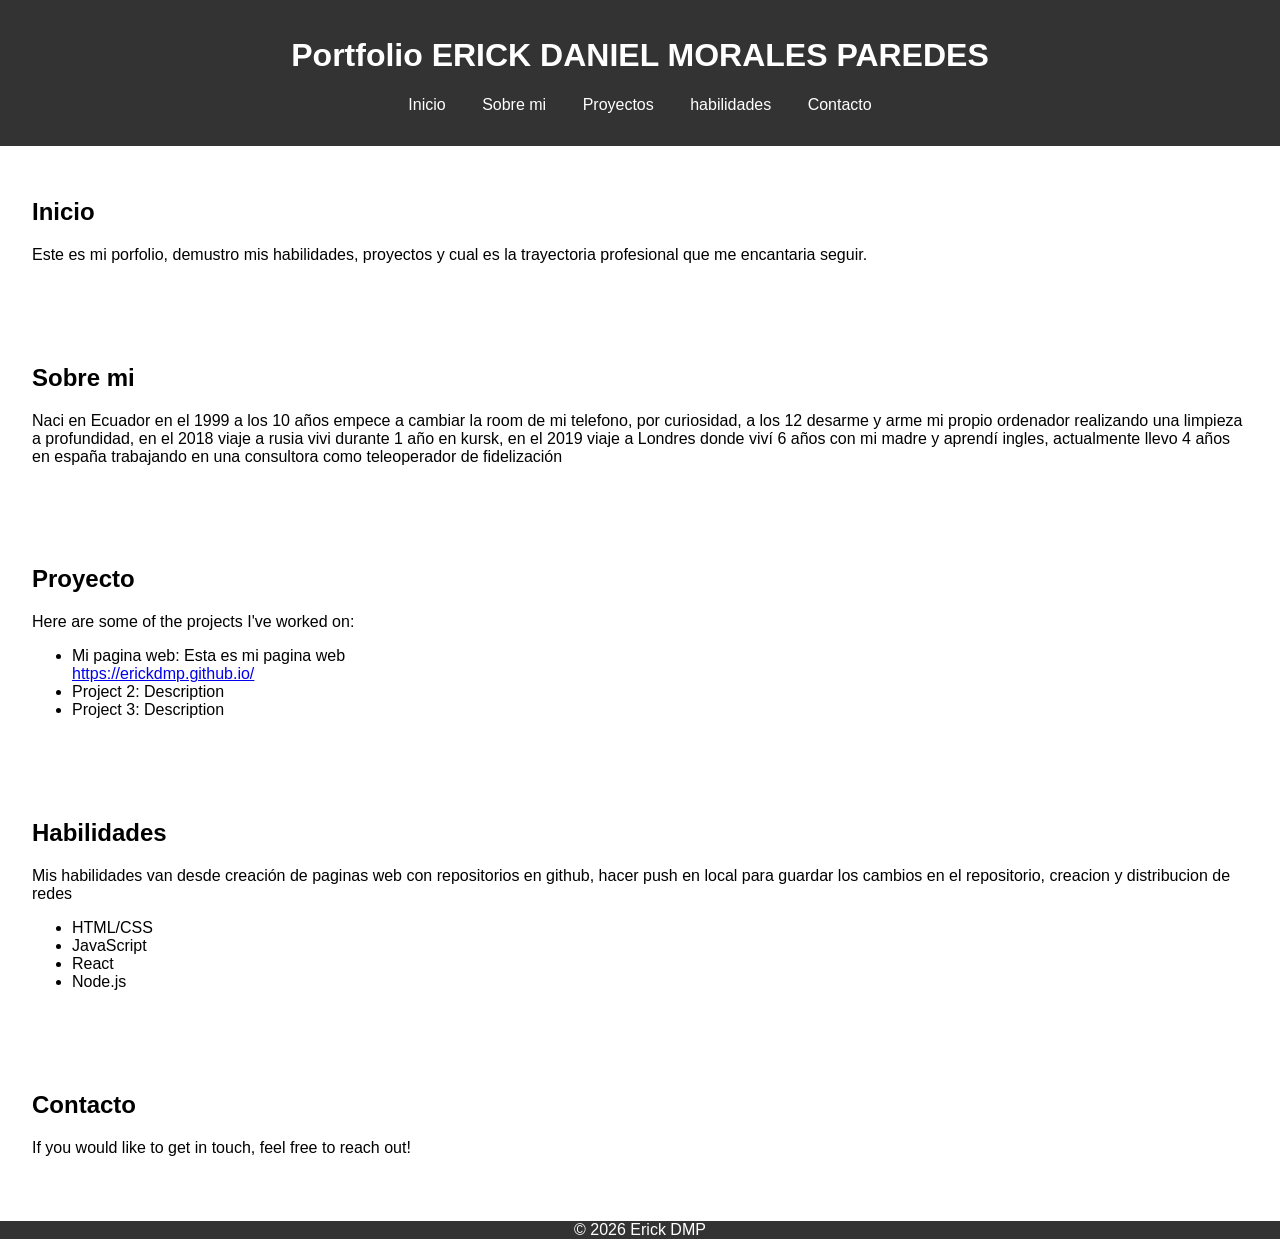
==== index.html @ 8579cd94 "Update index.html" ====
<!DOCTYPE html>
<html lang="es">
<head>
    <meta charset="UTF-8">
    <meta name="viewport" content="width=device-width, initial-scale=1.0">
    <title>Portfolio</title>
    <style>
        body { font-family: Arial, sans-serif; margin: 0; padding: 0; }
        header { background: #333; color: #fff; padding: 1rem; text-align: center; }
        nav { margin: 1rem 0; }
        nav a { margin: 0 1rem; color: #fff; text-decoration: none; }
        section { padding: 2rem; }
        footer { background: #333; color: #fff; text-align: center; position: relative; width: 100%; bottom: 0; }
    </style>
</head>
<body>
    <header>
        <h1>Portfolio ERICK DANIEL MORALES PAREDES</h1>
        <nav>
            <a href="#inicio">Inicio</a>
            <a href="#sobre_mi">Sobre mi</a>
            <a href="#proyecto">Proyectos</a>
            <a href="#habilidades">habilidades</a>
            <a href="#contacto">Contacto</a>
        </nav>
    </header>
    <section id="inicio">
        <h2>Inicio</h2>
        <p>Este es mi porfolio, demustro mis habilidades, proyectos y cual es la trayectoria profesional que me encantaria seguir.</p>
    </section>
    <section id="sobre_mi">
        <h2>Sobre mi</h2>
        <p>Naci en Ecuador en el 1999 a los 10 años empece a cambiar la room de mi telefono, por curiosidad, a los 12 desarme y arme mi propio ordenador realizando una limpieza a profundidad, en el 2018 viaje a rusia vivi durante 1 año en kursk, en el 2019 viaje a Londres donde viví 6 años con mi madre y aprendí ingles, actualmente llevo 4 años en españa trabajando en una consultora como teleoperador de fidelización</p>
    </section>
    <section id="proyecto">
        <h2>Proyecto</h2>
        <p>Here are some of the projects I've worked on:</p>
        <ul>
            <li>Mi pagina web: Esta es mi pagina web </li> <a href="https://erickdmp.github.io/">https://erickdmp.github.io/</a>
            <li>Project 2: Description</li>
            <li>Project 3: Description</li>
        </ul>
    </section>
    <section id="habilidades">
        <h2>Habilidades</h2>
        <p>Mis habilidades van desde creación de paginas web con repositorios en github, hacer push en local para guardar los cambios en el repositorio, creacion y distribucion de redes</p>
        <ul>
            <li>HTML/CSS</li>
            <li>JavaScript</li>
            <li>React</li>
            <li>Node.js</li>
        </ul>
    </section>
    <section id="contacto">
        <h2>Contacto</h2>
        <p>If you would like to get in touch, feel free to reach out!</p>
    </section>
    <footer>
        <p>&copy; 2026 Erick DMP</p>
    </footer>
</body>
</html>
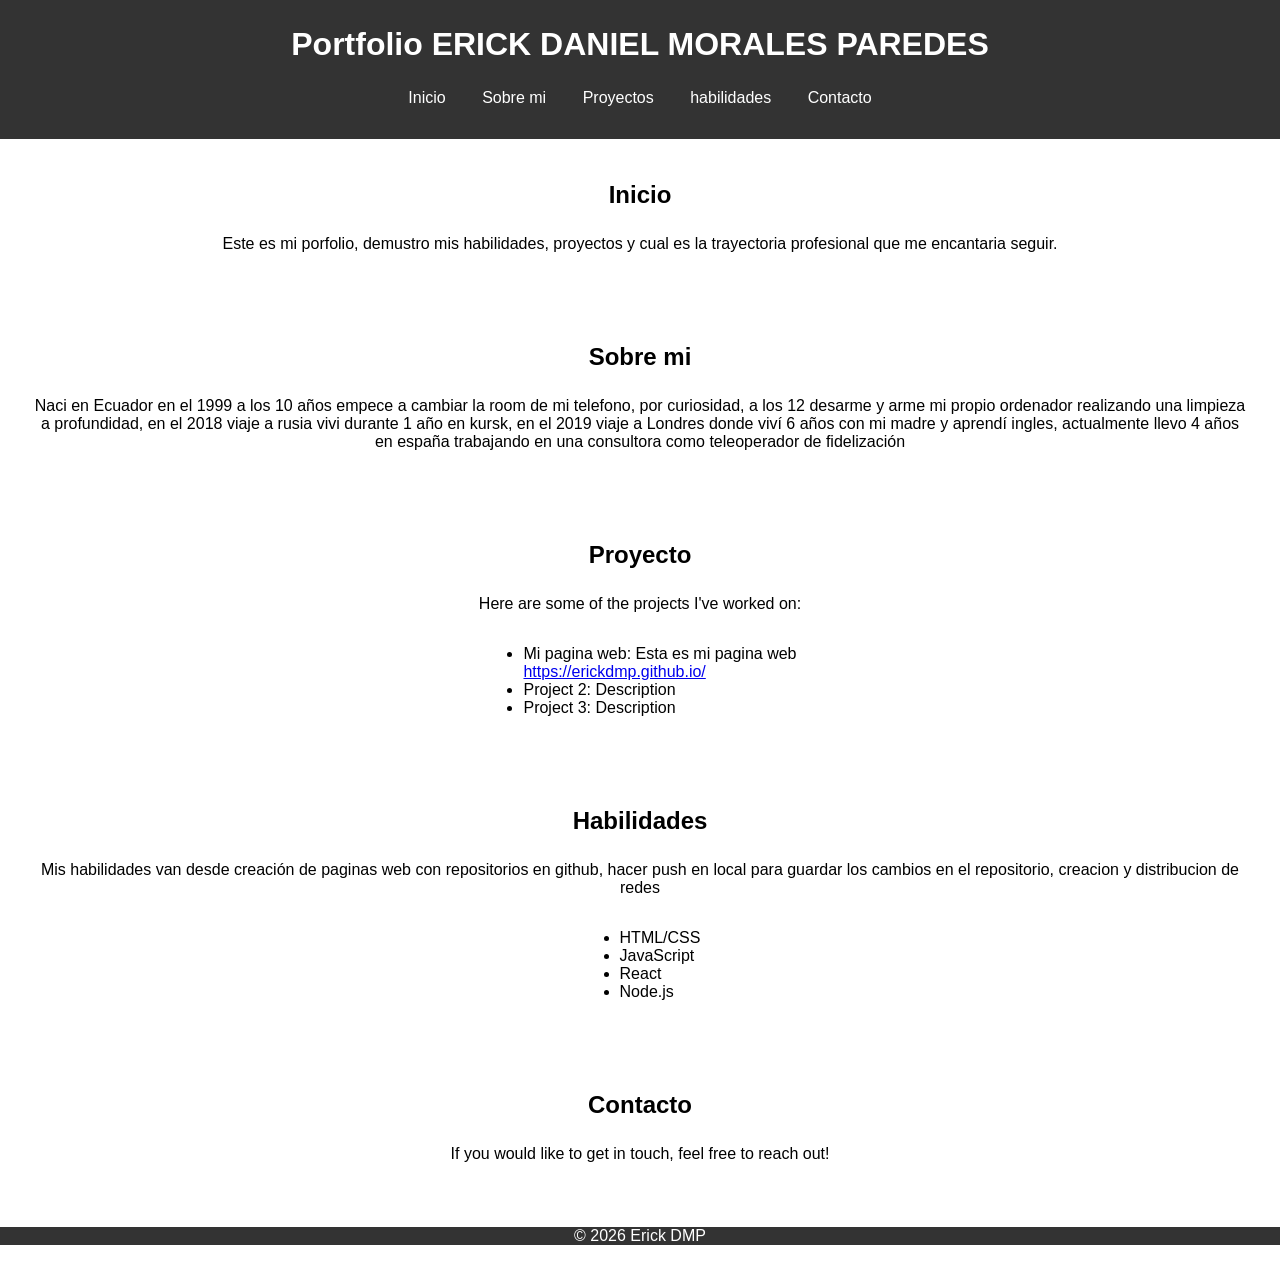
==== commit efa502eb: "Add stylesheet link to index.html" ====
--- a/index.html
+++ b/index.html
@@ -4,6 +4,7 @@
     <meta charset="UTF-8">
     <meta name="viewport" content="width=device-width, initial-scale=1.0">
     <title>Portfolio</title>
+    <link rel="stylesheet" href="index.css">
     <style>
         body { font-family: Arial, sans-serif; margin: 0; padding: 0; }
         header { background: #333; color: #fff; padding: 1rem; text-align: center; }
--- a/index.css
+++ b/index.css
@@ -0,0 +1,40 @@
+/* Centering all text and organizing styles */
+body {
+    text-align: center;
+    margin: 0;
+    padding: 0;
+    font-family: Arial, sans-serif;
+}
+
+h1, h2, h3, h4, h5, h6 {
+    margin: 0;
+    padding: 10px 0;
+}
+
+nav {
+    margin: 1rem 0;
+}
+
+nav a {
+    margin: 0 1rem;
+    color: #fff;
+    text-decoration: none;
+}
+
+section {
+    padding: 2rem;
+}
+
+section ul {
+    display: inline-block;
+    text-align: left;
+}
+
+footer {
+    background: #333;
+    color: #fff;
+    text-align: center;
+    position: relative;
+    width: 100%;
+    bottom: 0;
+}
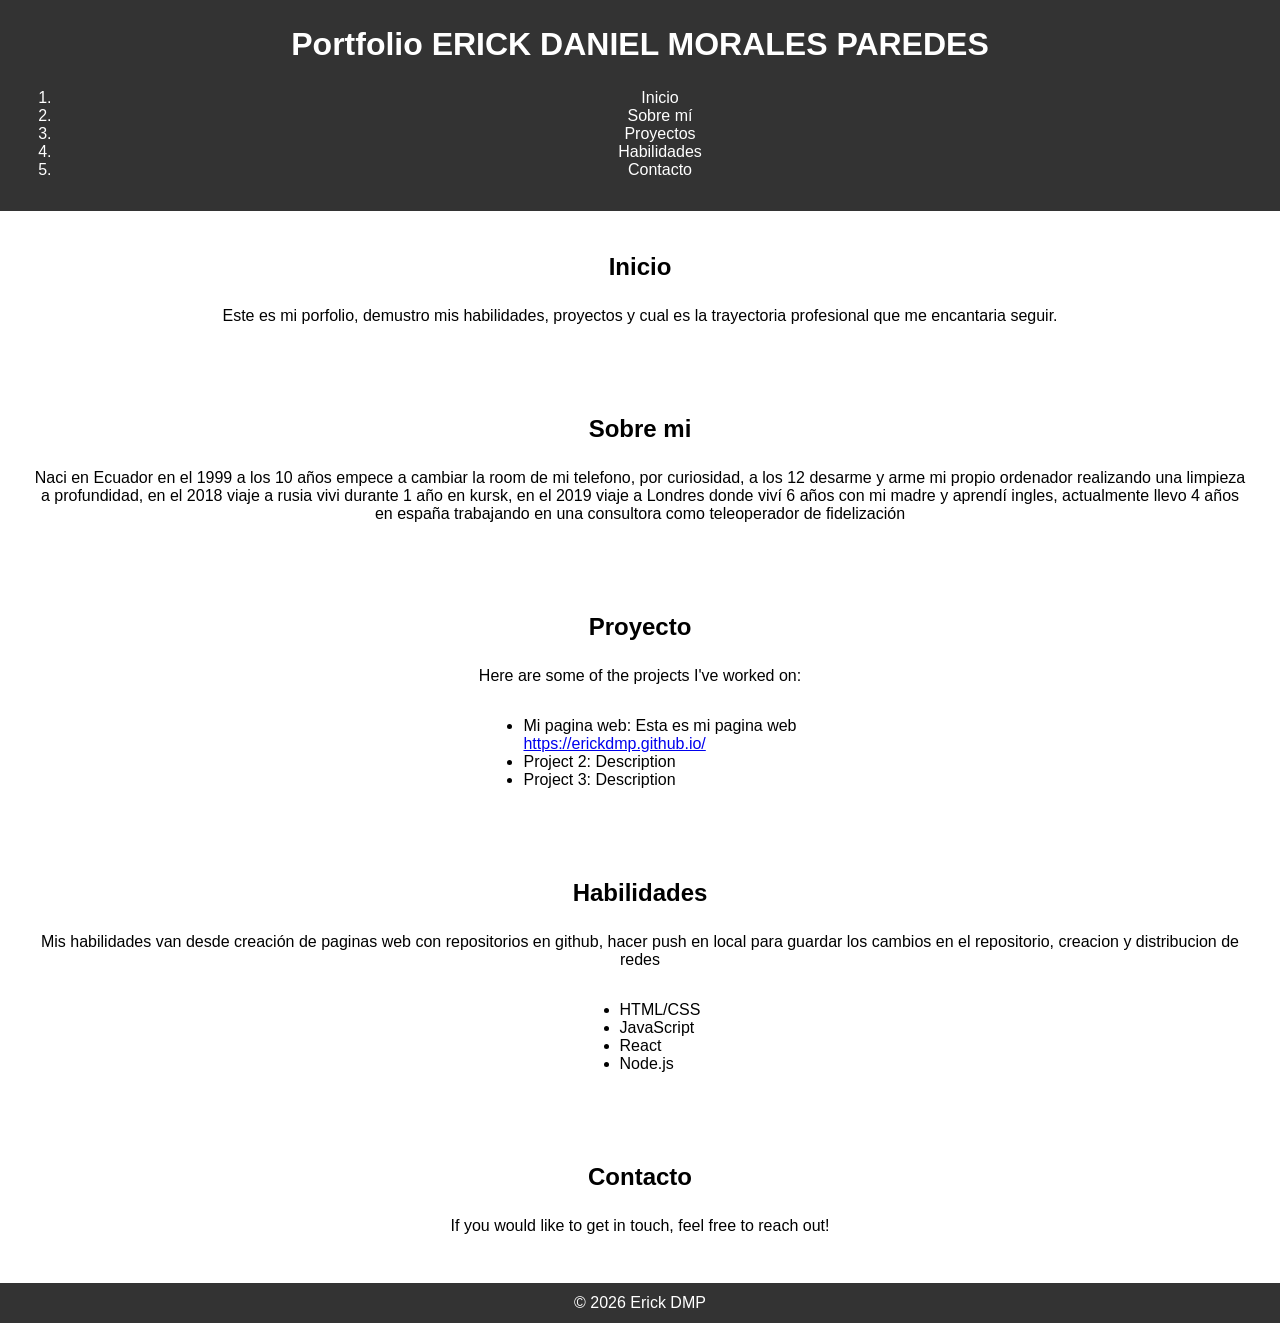
==== commit 1c5ccbc5: "Update index.html" ====
--- a/index.html
+++ b/index.html
@@ -17,13 +17,15 @@
 <body>
     <header>
         <h1>Portfolio ERICK DANIEL MORALES PAREDES</h1>
-        <nav>
-            <a href="#inicio">Inicio</a>
-            <a href="#sobre_mi">Sobre mi</a>
-            <a href="#proyecto">Proyectos</a>
-            <a href="#habilidades">habilidades</a>
-            <a href="#contacto">Contacto</a>
-        </nav>
+       <nav>
+  <ol class="menu">
+    <li><a href="index.html">Inicio</a></li>
+    <li><a href="sobre-mi.html">Sobre mí</a></li>
+    <li><a href="proyectos.html">Proyectos</a></li>
+    <li><a href="habilidades.html">Habilidades</a></li>
+    <li><a href="contacto.html">Contacto</a></li>
+  </ol>
+</nav>
     </header>
     <section id="inicio">
         <h2>Inicio</h2>
--- a/index.css
+++ b/index.css
@@ -19,6 +19,11 @@
     margin: 0 1rem;
     color: #fff;
     text-decoration: none;
+    transition: transform 0.3s ease;
+}
+
+nav a:hover {
+    transform: scale(1.3);
 }
 
 section {
@@ -37,4 +42,8 @@
     position: relative;
     width: 100%;
     bottom: 0;
+    height: 40px;
+    display: flex;
+    align-items: center;
+    justify-content: center;
 }
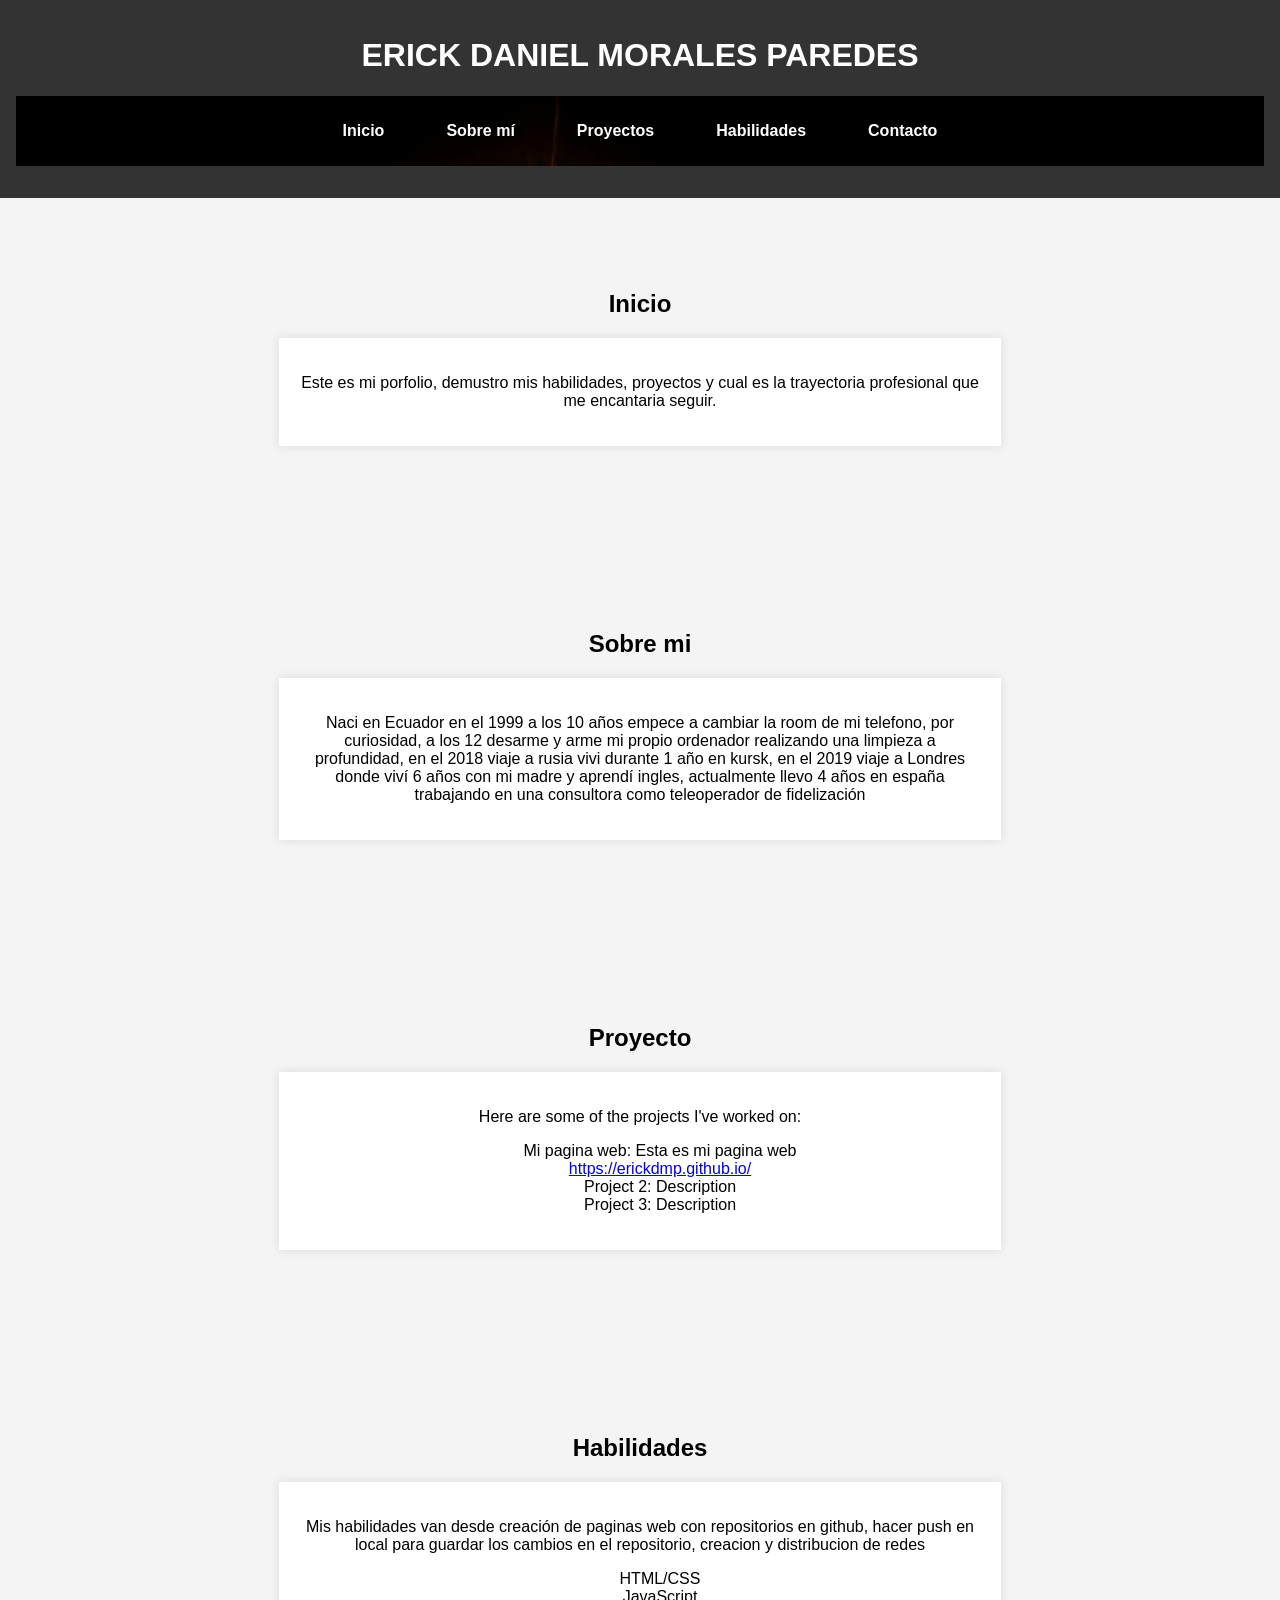
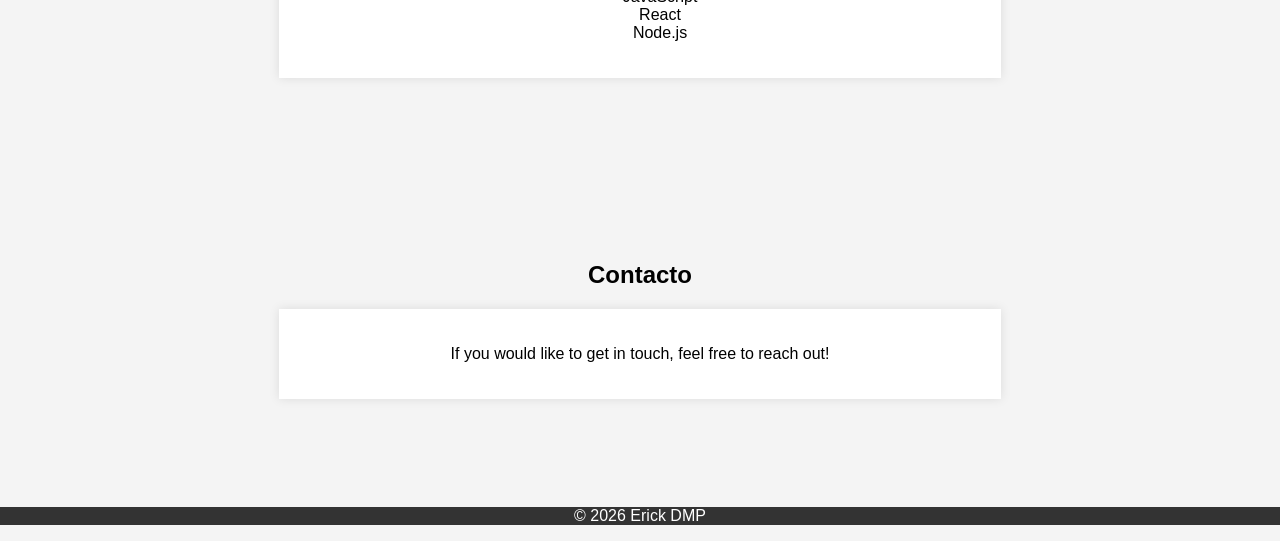
==== commit fa1bb490: "actualizo mi portfolio 2" ====
--- a/index.html
+++ b/index.html
@@ -5,18 +5,11 @@
     <meta name="viewport" content="width=device-width, initial-scale=1.0">
     <title>Portfolio</title>
     <link rel="stylesheet" href="index.css">
-    <style>
-        body { font-family: Arial, sans-serif; margin: 0; padding: 0; }
-        header { background: #333; color: #fff; padding: 1rem; text-align: center; }
-        nav { margin: 1rem 0; }
-        nav a { margin: 0 1rem; color: #fff; text-decoration: none; }
-        section { padding: 2rem; }
-        footer { background: #333; color: #fff; text-align: center; position: relative; width: 100%; bottom: 0; }
-    </style>
+    
 </head>
 <body>
     <header>
-        <h1>Portfolio ERICK DANIEL MORALES PAREDES</h1>
+        <h1>ERICK DANIEL MORALES PAREDES</h1>
        <nav>
   <ol class="menu">
     <li><a href="index.html">Inicio</a></li>
@@ -27,37 +20,47 @@
   </ol>
 </nav>
     </header>
+    <div class="container">
     <section id="inicio">
         <h2>Inicio</h2>
-        <p>Este es mi porfolio, demustro mis habilidades, proyectos y cual es la trayectoria profesional que me encantaria seguir.</p>
-    </section>
+        <div class="card">
+        <p>Este es mi porfolio, demustro mis habilidades, proyectos y cual es la trayectoria profesional que me encantaria seguir.</p></div>
+    </section></div>
     <section id="sobre_mi">
+        <div class="container">
         <h2>Sobre mi</h2>
-        <p>Naci en Ecuador en el 1999 a los 10 años empece a cambiar la room de mi telefono, por curiosidad, a los 12 desarme y arme mi propio ordenador realizando una limpieza a profundidad, en el 2018 viaje a rusia vivi durante 1 año en kursk, en el 2019 viaje a Londres donde viví 6 años con mi madre y aprendí ingles, actualmente llevo 4 años en españa trabajando en una consultora como teleoperador de fidelización</p>
-    </section>
+        <div class="card">
+        <p>Naci en Ecuador en el 1999 a los 10 años empece a cambiar la room de mi telefono, por curiosidad, a los 12 desarme y arme mi propio ordenador realizando una limpieza a profundidad, en el 2018 viaje a rusia vivi durante 1 año en kursk, en el 2019 viaje a Londres donde viví 6 años con mi madre y aprendí ingles, actualmente llevo 4 años en españa trabajando en una consultora como teleoperador de fidelización</p></div>
+    </section></div>
     <section id="proyecto">
+         <div class="container">
         <h2>Proyecto</h2>
+        <div class="card">
         <p>Here are some of the projects I've worked on:</p>
         <ul>
             <li>Mi pagina web: Esta es mi pagina web </li> <a href="https://erickdmp.github.io/">https://erickdmp.github.io/</a>
             <li>Project 2: Description</li>
             <li>Project 3: Description</li>
-        </ul>
-    </section>
+        </ul></div>
+    </div></section>
+    <div class="container">
     <section id="habilidades">
         <h2>Habilidades</h2>
+        <div class="card">
         <p>Mis habilidades van desde creación de paginas web con repositorios en github, hacer push en local para guardar los cambios en el repositorio, creacion y distribucion de redes</p>
         <ul>
             <li>HTML/CSS</li>
             <li>JavaScript</li>
             <li>React</li>
             <li>Node.js</li>
-        </ul>
-    </section>
+        </ul></div>
+    </section></div>
+    <div class="container">
     <section id="contacto">
         <h2>Contacto</h2>
-        <p>If you would like to get in touch, feel free to reach out!</p>
-    </section>
+        <div class="card">
+        <p>If you would like to get in touch, feel free to reach out!</p></div>
+    </section></div>
     <footer>
         <p>&copy; 2026 Erick DMP</p>
     </footer>
--- a/index.css
+++ b/index.css
@@ -1,49 +1,76 @@
-/* Centering all text and organizing styles */
 body {
-    text-align: center;
-    margin: 0;
-    padding: 0;
-    font-family: Arial, sans-serif;
-}
-
-h1, h2, h3, h4, h5, h6 {
-    margin: 0;
-    padding: 10px 0;
+  font-family: Arial, sans-serif;
+  margin: 0;
+  background-color: #f4f4f4;
 }
 
 nav {
-    margin: 1rem 0;
+  background-image: url(Paisaje.jpeg);
+  background-size: cover;
+  padding: 10px;
 }
 
-nav a {
-    margin: 0 1rem;
-    color: #fff;
-    text-decoration: none;
-    transition: transform 0.3s ease;
+.menu {
+  display: flex;
+  justify-content: center;
+  list-style: none;
+  padding: 0;
 }
 
-nav a:hover {
-    transform: scale(1.3);
+.menu li {
+  margin: 0 15px;
 }
 
-section {
-    padding: 2rem;
+.menu a {
+  color: white;
+  text-decoration: none;
+  font-weight: bold;
 }
 
-section ul {
-    display: inline-block;
-    text-align: left;
+.menu a:hover {
+  color: #00bcd4;
 }
 
-footer {
-    background: #333;
-    color: #fff;
-    text-align: center;
-    position: relative;
-    width: 100%;
-    bottom: 0;
-    height: 40px;
-    display: flex;
-    align-items: center;
-    justify-content: center;
-}+.container {
+  padding: 40px;
+  text-align: center;
+}
+
+.card {
+  background: white;
+  padding: 20px;
+  margin: 20px auto;
+  width: 60%;
+  box-shadow: 0 0 10px rgba(0,0,0,0.1);
+  text-align: center;
+}
+img{
+  width: 250px;
+}
+#paisaje{
+  width: 100%;
+}
+#inicio{
+text-align: center;
+}
+#sobre_mi{
+text-align: center;
+}
+#proyecto{
+text-align: center;
+}
+#habilidades{
+text-align: center;
+}
+#contacto{
+text-align: center;
+}
+ul{
+  list-style: none;
+}
+        body { font-family: Arial, sans-serif; margin: 0; padding: 0; }
+        header { background: #333; color: #fff; padding: 1rem; text-align: center; }
+        nav { margin: 1rem 0; }
+        nav a { margin: 0 1rem; color: #fff; text-decoration: none; }
+        section { padding: 2rem; }
+        footer { background: #333; color: #fff; text-align: center; position: relative; width: 100%; bottom: 0; }
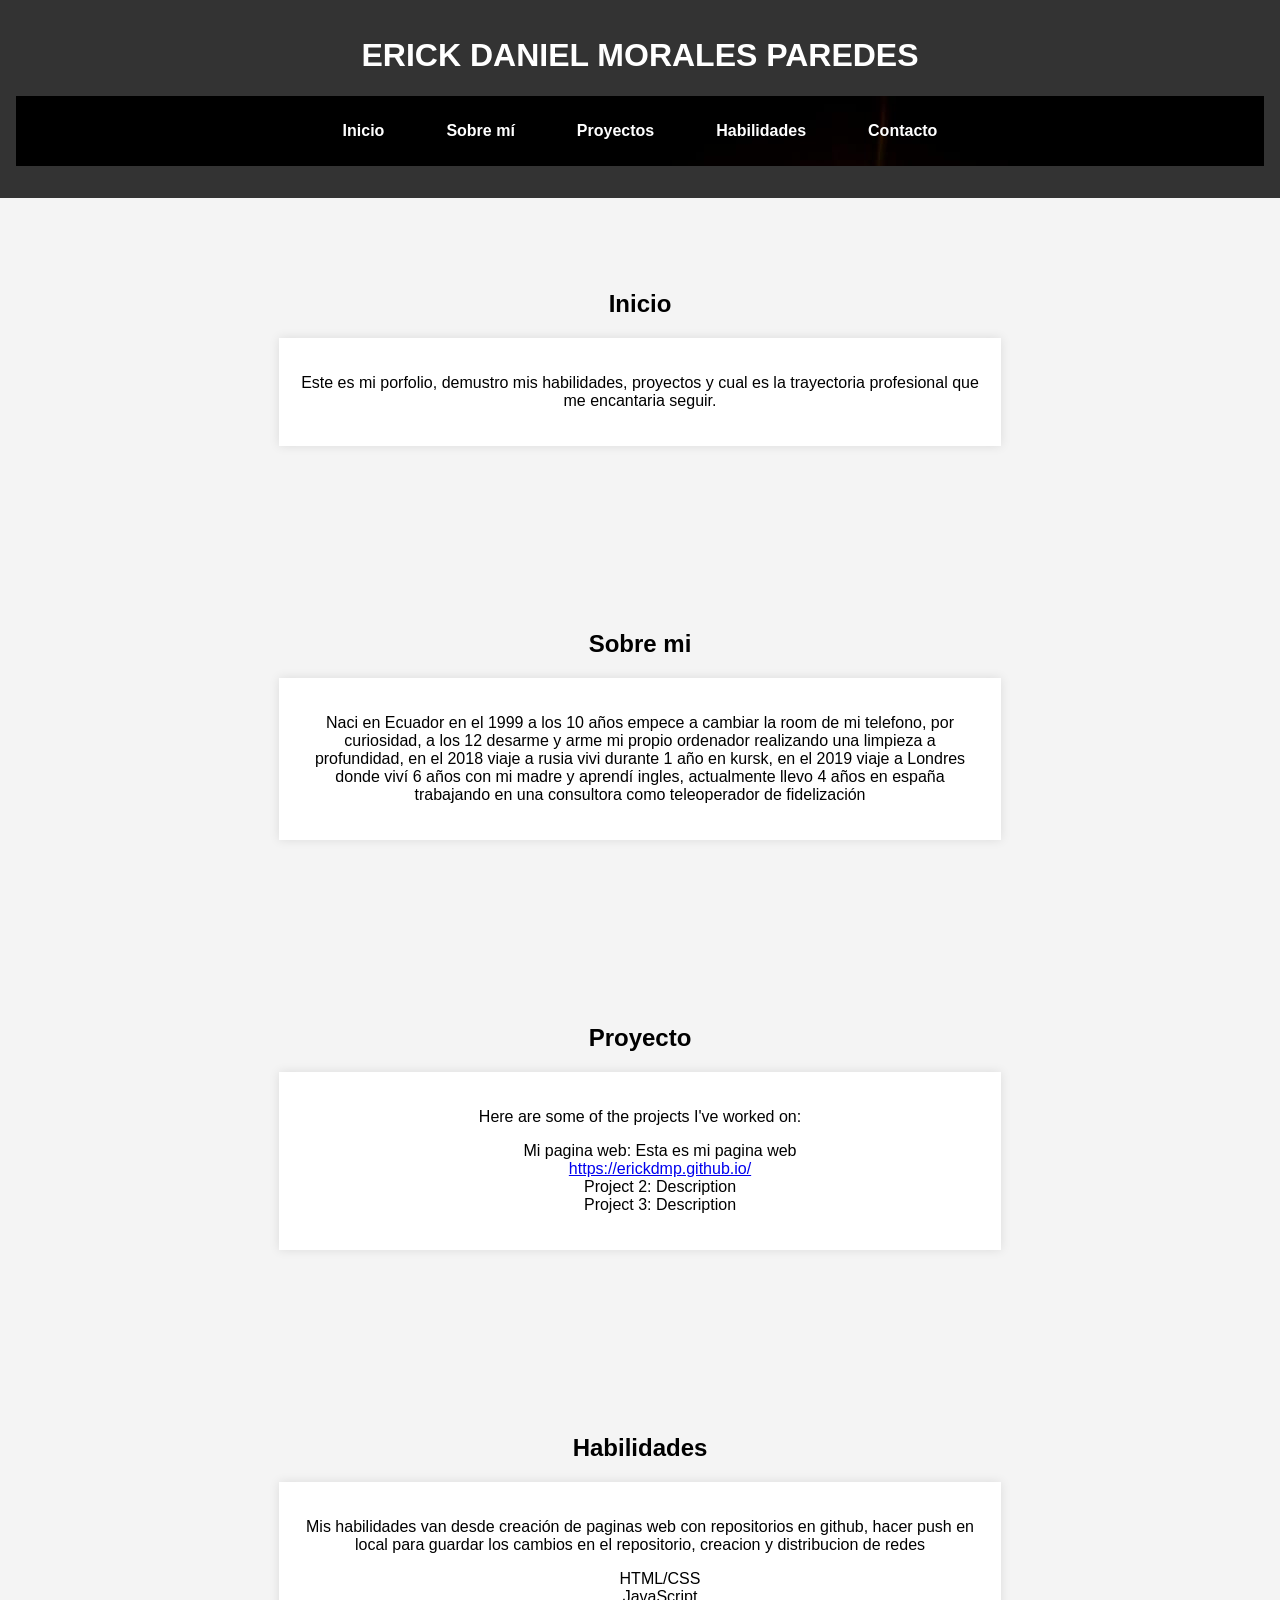
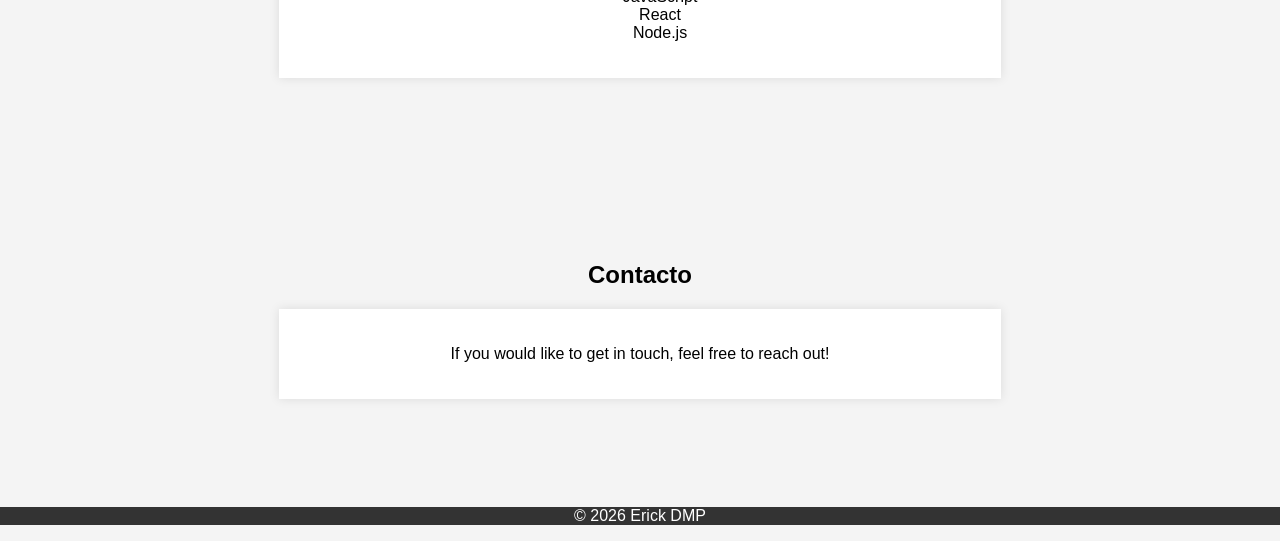
==== commit f3e1d865: "actualizo mi portfolio 2" ====
--- a/index.html
+++ b/index.html
@@ -8,6 +8,9 @@
     
 </head>
 <body>
+    <div id="fondo">
+
+    </div>
     <header>
         <h1>ERICK DANIEL MORALES PAREDES</h1>
        <nav>
--- a/index.css
+++ b/index.css
@@ -5,9 +5,11 @@
 }
 
 nav {
-  background-image: url(Paisaje.jpeg);
-  background-size: cover;
-  padding: 10px;
+  
+ background-image: url("Paisaje.jpeg");
+ background-color: #cccccc;
+ padding: 10px;
+
 }
 
 .menu {
@@ -74,3 +76,8 @@
         nav a { margin: 0 1rem; color: #fff; text-decoration: none; }
         section { padding: 2rem; }
         footer { background: #333; color: #fff; text-align: center; position: relative; width: 100%; bottom: 0; }
+#fondo{
+  display: flex;
+  width: 100%;
+  background-image: url("Paisaje.jpeg");
+}
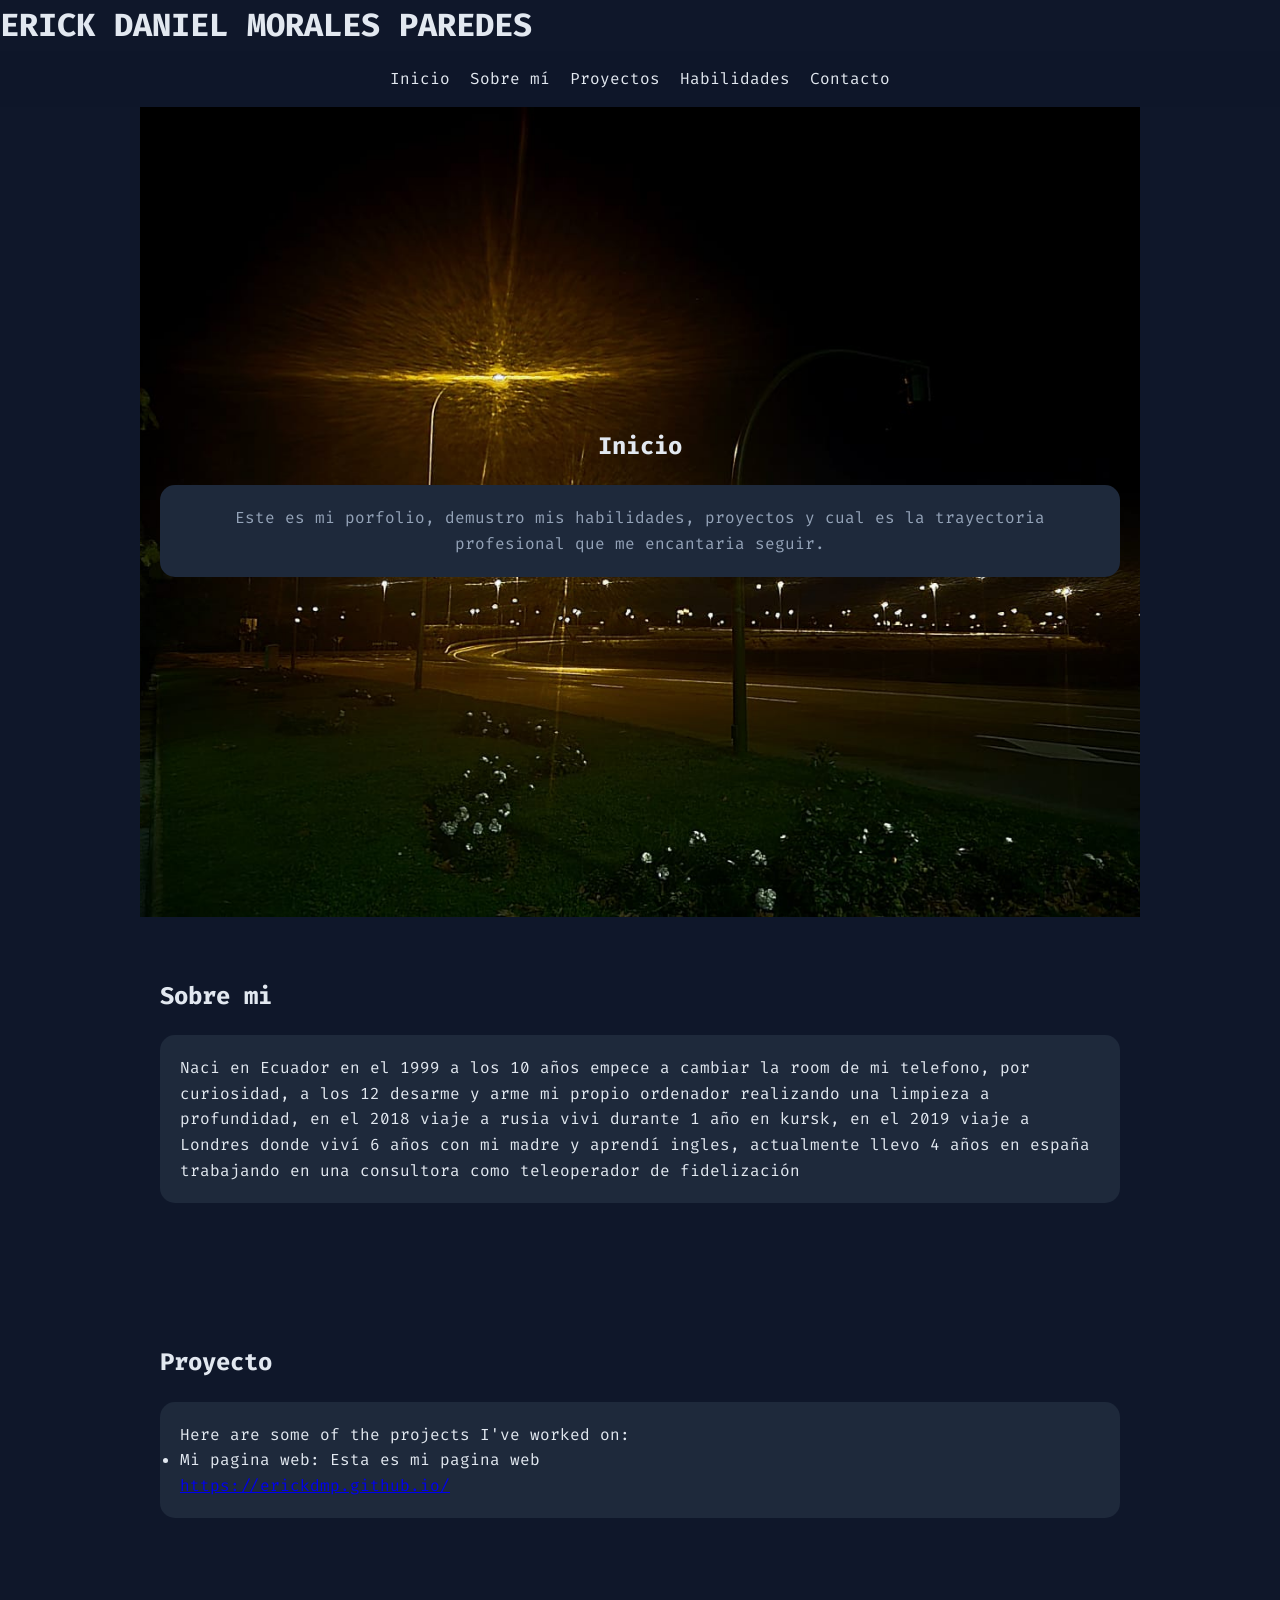
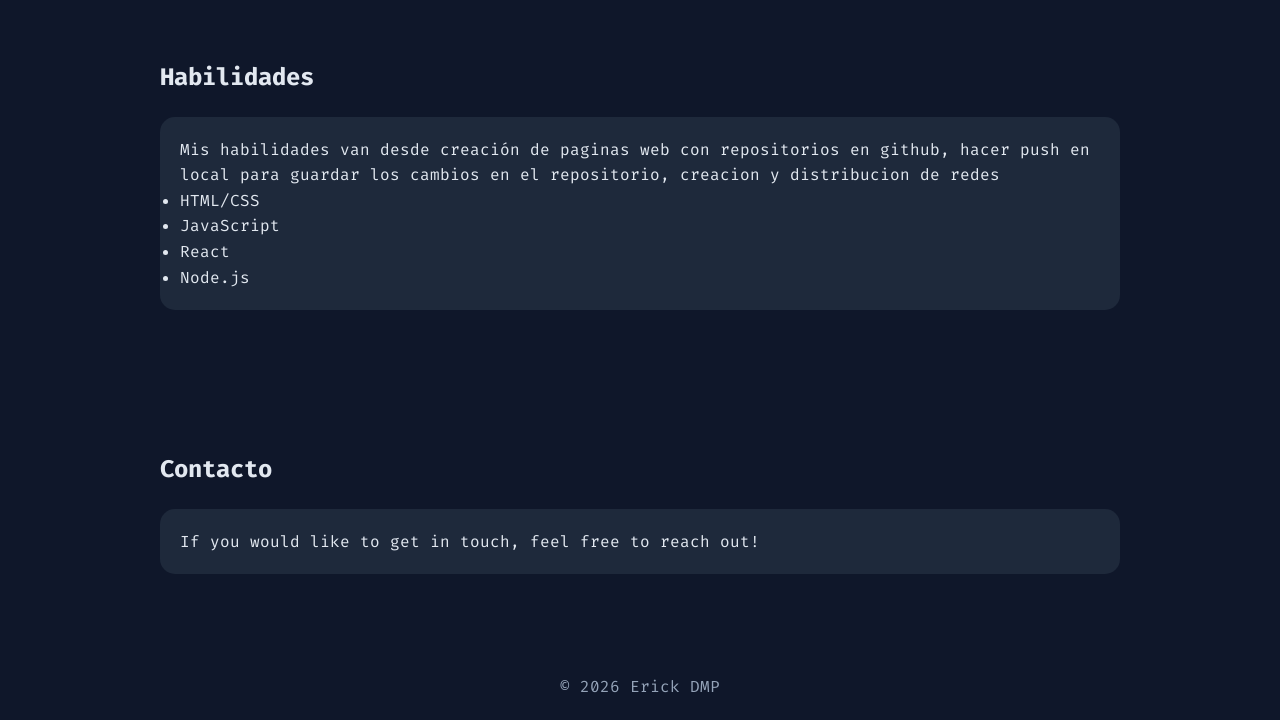
==== commit c01149b0: "mensaje" ====
--- a/index.html
+++ b/index.html
@@ -1,71 +1,92 @@
 <!DOCTYPE html>
 <html lang="es">
+
 <head>
     <meta charset="UTF-8">
     <meta name="viewport" content="width=device-width, initial-scale=1.0">
     <title>Portfolio</title>
     <link rel="stylesheet" href="index.css">
-    
+    <link rel="preconnect" href="https://fonts.googleapis.com">
+    <link rel="preconnect" href="https://fonts.gstatic.com" crossorigin>
+    <link href="https://fonts.googleapis.com/css2?family=Fira+Code:wght@300..700&display=swap" rel="stylesheet">
+
 </head>
+
 <body>
     <div id="fondo">
 
     </div>
     <header>
         <h1>ERICK DANIEL MORALES PAREDES</h1>
-       <nav>
-  <ol class="menu">
-    <li><a href="index.html">Inicio</a></li>
-    <li><a href="sobre-mi.html">Sobre mí</a></li>
-    <li><a href="proyectos.html">Proyectos</a></li>
-    <li><a href="habilidades.html">Habilidades</a></li>
-    <li><a href="contacto.html">Contacto</a></li>
-  </ol>
-</nav>
+        <nav>
+            <ol class="menu">
+                <li><a href="index.html">Inicio</a></li>
+                <li><a href="sobre-mi.html">Sobre mí</a></li>
+                <li><a href="proyectos.html">Proyectos</a></li>
+                <li><a href="habilidades.html">Habilidades</a></li>
+                <li><a href="contacto.html">Contacto</a></li>
+            </ol>
+        </nav>
     </header>
     <div class="container">
-    <section id="inicio">
-        <h2>Inicio</h2>
-        <div class="card">
-        <p>Este es mi porfolio, demustro mis habilidades, proyectos y cual es la trayectoria profesional que me encantaria seguir.</p></div>
-    </section></div>
+        <section id="inicio">
+            <h2>Inicio</h2>
+            <div class="card">
+                <p>Este es mi porfolio, demustro mis habilidades, proyectos y cual es la trayectoria profesional que me
+                    encantaria seguir.</p>
+            </div>
+        </section>
+    </div>
     <section id="sobre_mi">
         <div class="container">
-        <h2>Sobre mi</h2>
-        <div class="card">
-        <p>Naci en Ecuador en el 1999 a los 10 años empece a cambiar la room de mi telefono, por curiosidad, a los 12 desarme y arme mi propio ordenador realizando una limpieza a profundidad, en el 2018 viaje a rusia vivi durante 1 año en kursk, en el 2019 viaje a Londres donde viví 6 años con mi madre y aprendí ingles, actualmente llevo 4 años en españa trabajando en una consultora como teleoperador de fidelización</p></div>
-    </section></div>
+            <h2>Sobre mi</h2>
+            <div class="card">
+                <p>Naci en Ecuador en el 1999 a los 10 años empece a cambiar la room de mi telefono, por curiosidad, a
+                    los 12 desarme y arme mi propio ordenador realizando una limpieza a profundidad, en el 2018 viaje a
+                    rusia vivi durante 1 año en kursk, en el 2019 viaje a Londres donde viví 6 años con mi madre y
+                    aprendí ingles, actualmente llevo 4 años en españa trabajando en una consultora como teleoperador de
+                    fidelización</p>
+            </div>
+    </section>
+    </div>
     <section id="proyecto">
-         <div class="container">
-        <h2>Proyecto</h2>
-        <div class="card">
-        <p>Here are some of the projects I've worked on:</p>
-        <ul>
-            <li>Mi pagina web: Esta es mi pagina web </li> <a href="https://erickdmp.github.io/">https://erickdmp.github.io/</a>
-            <li>Project 2: Description</li>
-            <li>Project 3: Description</li>
-        </ul></div>
-    </div></section>
+        <div class="container">
+            <h2>Proyecto</h2>
+            <div class="card">
+                <p>Here are some of the projects I've worked on:</p>
+                <ul>
+                    <li>Mi pagina web: Esta es mi pagina web </li> <a
+                        href="https://erickdmp.github.io/">https://erickdmp.github.io/</a>
+                </ul>
+            </div>
+        </div>
+    </section>
     <div class="container">
-    <section id="habilidades">
-        <h2>Habilidades</h2>
-        <div class="card">
-        <p>Mis habilidades van desde creación de paginas web con repositorios en github, hacer push en local para guardar los cambios en el repositorio, creacion y distribucion de redes</p>
-        <ul>
-            <li>HTML/CSS</li>
-            <li>JavaScript</li>
-            <li>React</li>
-            <li>Node.js</li>
-        </ul></div>
-    </section></div>
+        <section id="habilidades">
+            <h2>Habilidades</h2>
+            <div class="card">
+                <p>Mis habilidades van desde creación de paginas web con repositorios en github, hacer push en local
+                    para guardar los cambios en el repositorio, creacion y distribucion de redes</p>
+                <ul>
+                    <li>HTML/CSS</li>
+                    <li>JavaScript</li>
+                    <li>React</li>
+                    <li>Node.js</li>
+                </ul>
+            </div>
+        </section>
+    </div>
     <div class="container">
-    <section id="contacto">
-        <h2>Contacto</h2>
-        <div class="card">
-        <p>If you would like to get in touch, feel free to reach out!</p></div>
-    </section></div>
+        <section id="contacto">
+            <h2>Contacto</h2>
+            <div class="card">
+                <p>If you would like to get in touch, feel free to reach out!</p>
+            </div>
+        </section>
+    </div>
     <footer>
         <p>&copy; 2026 Erick DMP</p>
     </footer>
 </body>
-</html>
+
+</html>
--- a/index.css
+++ b/index.css
@@ -1,83 +1,130 @@
+:root {
+  --color-bg: #0f172a;
+  --color-card: #1e293b;
+  --color-primary: #38bdf8;
+  --color-text: #e2e8f0;
+  --color-muted: #94a3b8;
+}
+
+* {
+  margin: 0;
+  padding: 0;
+  box-sizing: border-box;
+}
+
 body {
-  font-family: Arial, sans-serif;
-  margin: 0;
-  background-color: #f4f4f4;
+  font-family: "Fira Code", monospace;
+  background: var(--color-bg);
+  color: var(--color-text);
+  line-height: 1.6;
 }
 
 nav {
-  
- background-image: url("Paisaje.jpeg");
- background-color: #cccccc;
- padding: 10px;
-
+  position: sticky;
+  top: 0;
+  background: rgba(15, 23, 42, 0.9);
+  backdrop-filter: blur(10px);
+  padding: 15px;
+  z-index: 100;
 }
 
 .menu {
   display: flex;
   justify-content: center;
   list-style: none;
-  padding: 0;
-}
-
-.menu li {
-  margin: 0 15px;
+  gap: 20px;
 }
 
 .menu a {
-  color: white;
+  color: var(--color-text);
   text-decoration: none;
-  font-weight: bold;
+  transition: 0.3s;
 }
 
 .menu a:hover {
-  color: #00bcd4;
+  color: var(--color-primary);
 }
 
-.container {
-  padding: 40px;
+
+#inicio {
+  height: 90vh;
+  display: flex;
+  flex-direction: column;
+  justify-content: center;
+  align-items: center;
+  background: url("Paisaje.jpeg") center/cover;
   text-align: center;
 }
 
+#inicio h1 {
+  font-size: 3rem;
+}
+
+#inicio p {
+  color: var(--color-muted);
+}
+
+
+section {
+  padding: 60px 20px;
+  max-width: 1000px;
+  margin: auto;
+}
+
+
 .card {
-  background: white;
+  background: var(--color-card);
   padding: 20px;
-  margin: 20px auto;
-  width: 60%;
-  box-shadow: 0 0 10px rgba(0,0,0,0.1);
+  border-radius: 15px;
+  margin: 20px 0;
+  transition: 0.3s;
+}
+
+.card:hover {
+  transform: translateY(-5px);
+}
+
+
+.btn {
+  display: inline-block;
+  padding: 10px 20px;
+  background: var(--color-primary);
+  color: black;
+  border-radius: 10px;
+  text-decoration: none;
+  margin-top: 10px;
+  transition: 0.3s;
+}
+
+.btn:hover {
+  opacity: 0.8;
+}
+
+.skill {
+  margin: 10px 0;
+}
+
+.skill-bar {
+  height: 10px;
+  background: #334155;
+  border-radius: 10px;
+  overflow: hidden;
+}
+
+.skill-bar span {
+  display: block;
+  height: 100%;
+  background: var(--color-primary);
+}
+
+footer {
   text-align: center;
+  padding: 20px;
+  color: var(--color-muted);
 }
-img{
-  width: 250px;
-}
-#paisaje{
-  width: 100%;
-}
-#inicio{
-text-align: center;
-}
-#sobre_mi{
-text-align: center;
-}
-#proyecto{
-text-align: center;
-}
-#habilidades{
-text-align: center;
-}
-#contacto{
-text-align: center;
-}
-ul{
-  list-style: none;
-}
-        body { font-family: Arial, sans-serif; margin: 0; padding: 0; }
-        header { background: #333; color: #fff; padding: 1rem; text-align: center; }
-        nav { margin: 1rem 0; }
-        nav a { margin: 0 1rem; color: #fff; text-decoration: none; }
-        section { padding: 2rem; }
-        footer { background: #333; color: #fff; text-align: center; position: relative; width: 100%; bottom: 0; }
-#fondo{
-  display: flex;
-  width: 100%;
-  background-image: url("Paisaje.jpeg");
-}
+
+@media (max-width: 768px) {
+  #inicio h1 {
+    font-size: 2rem;
+  }
+}
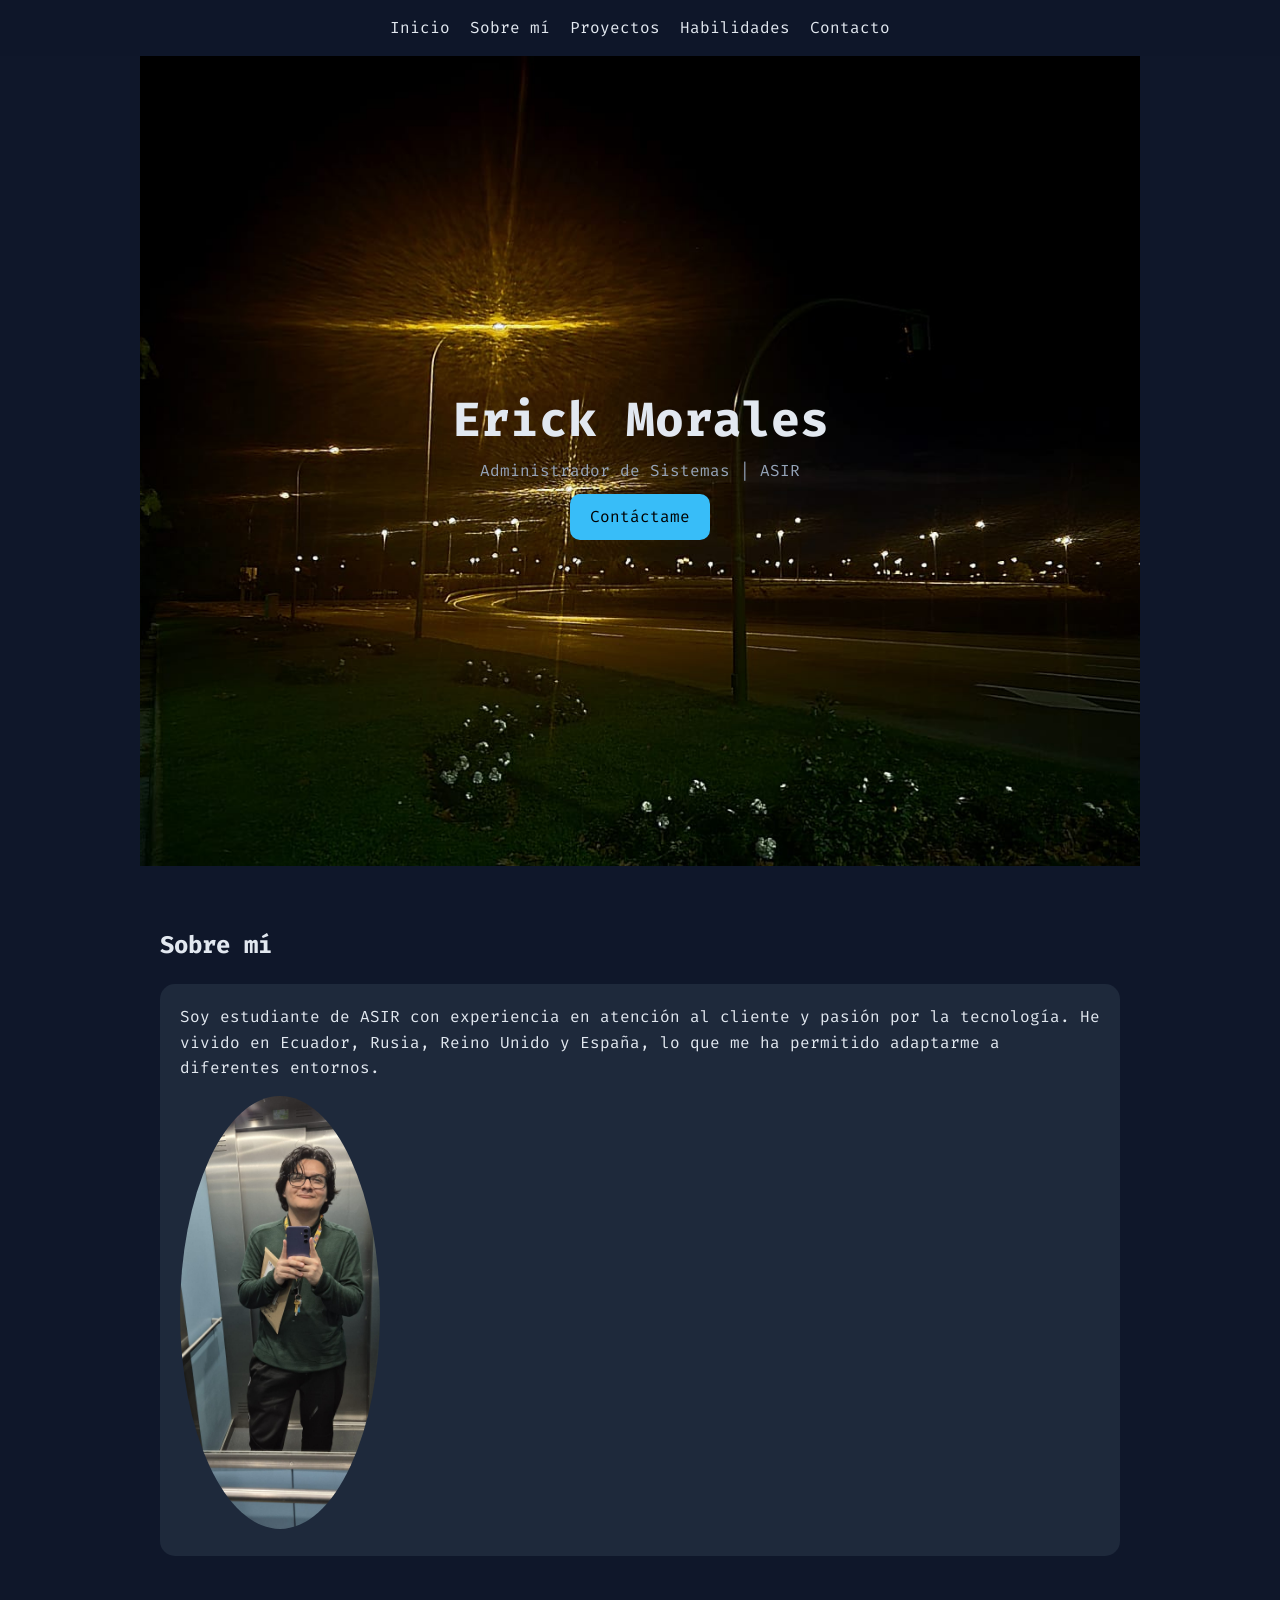
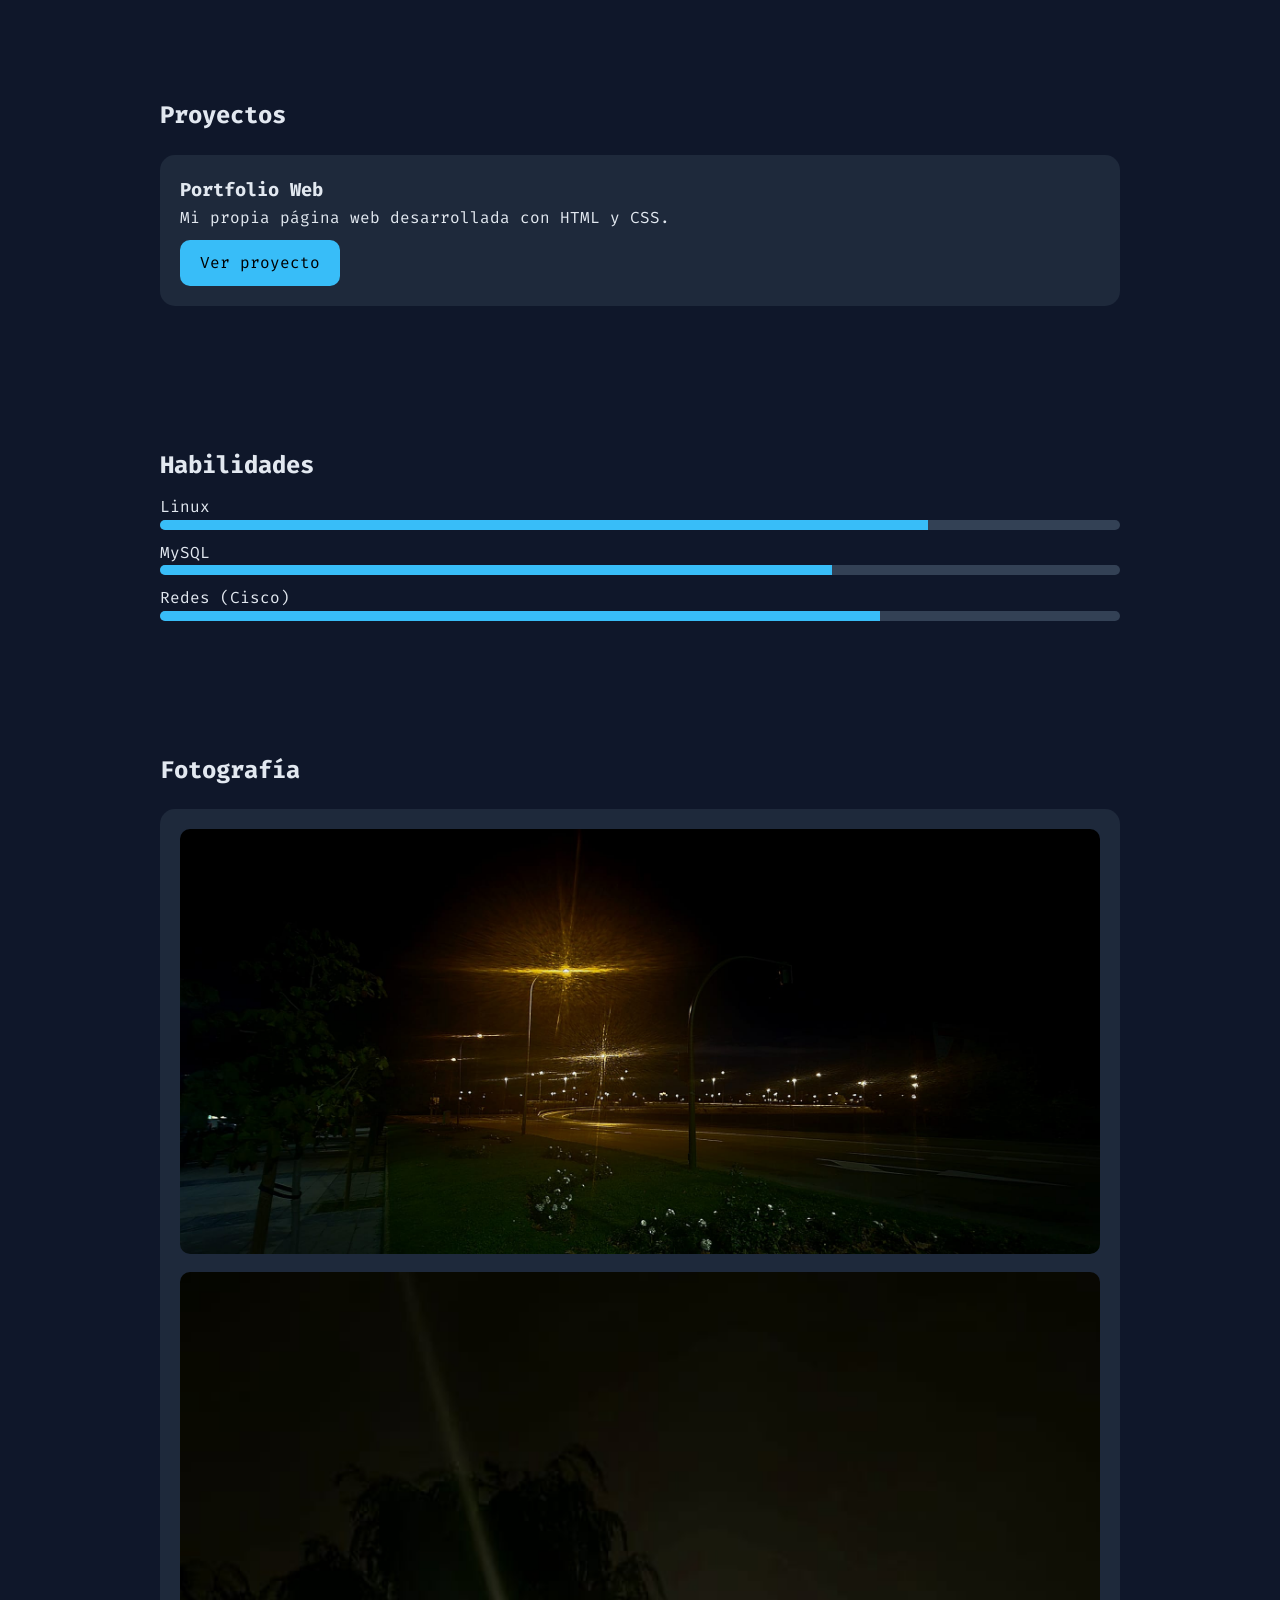
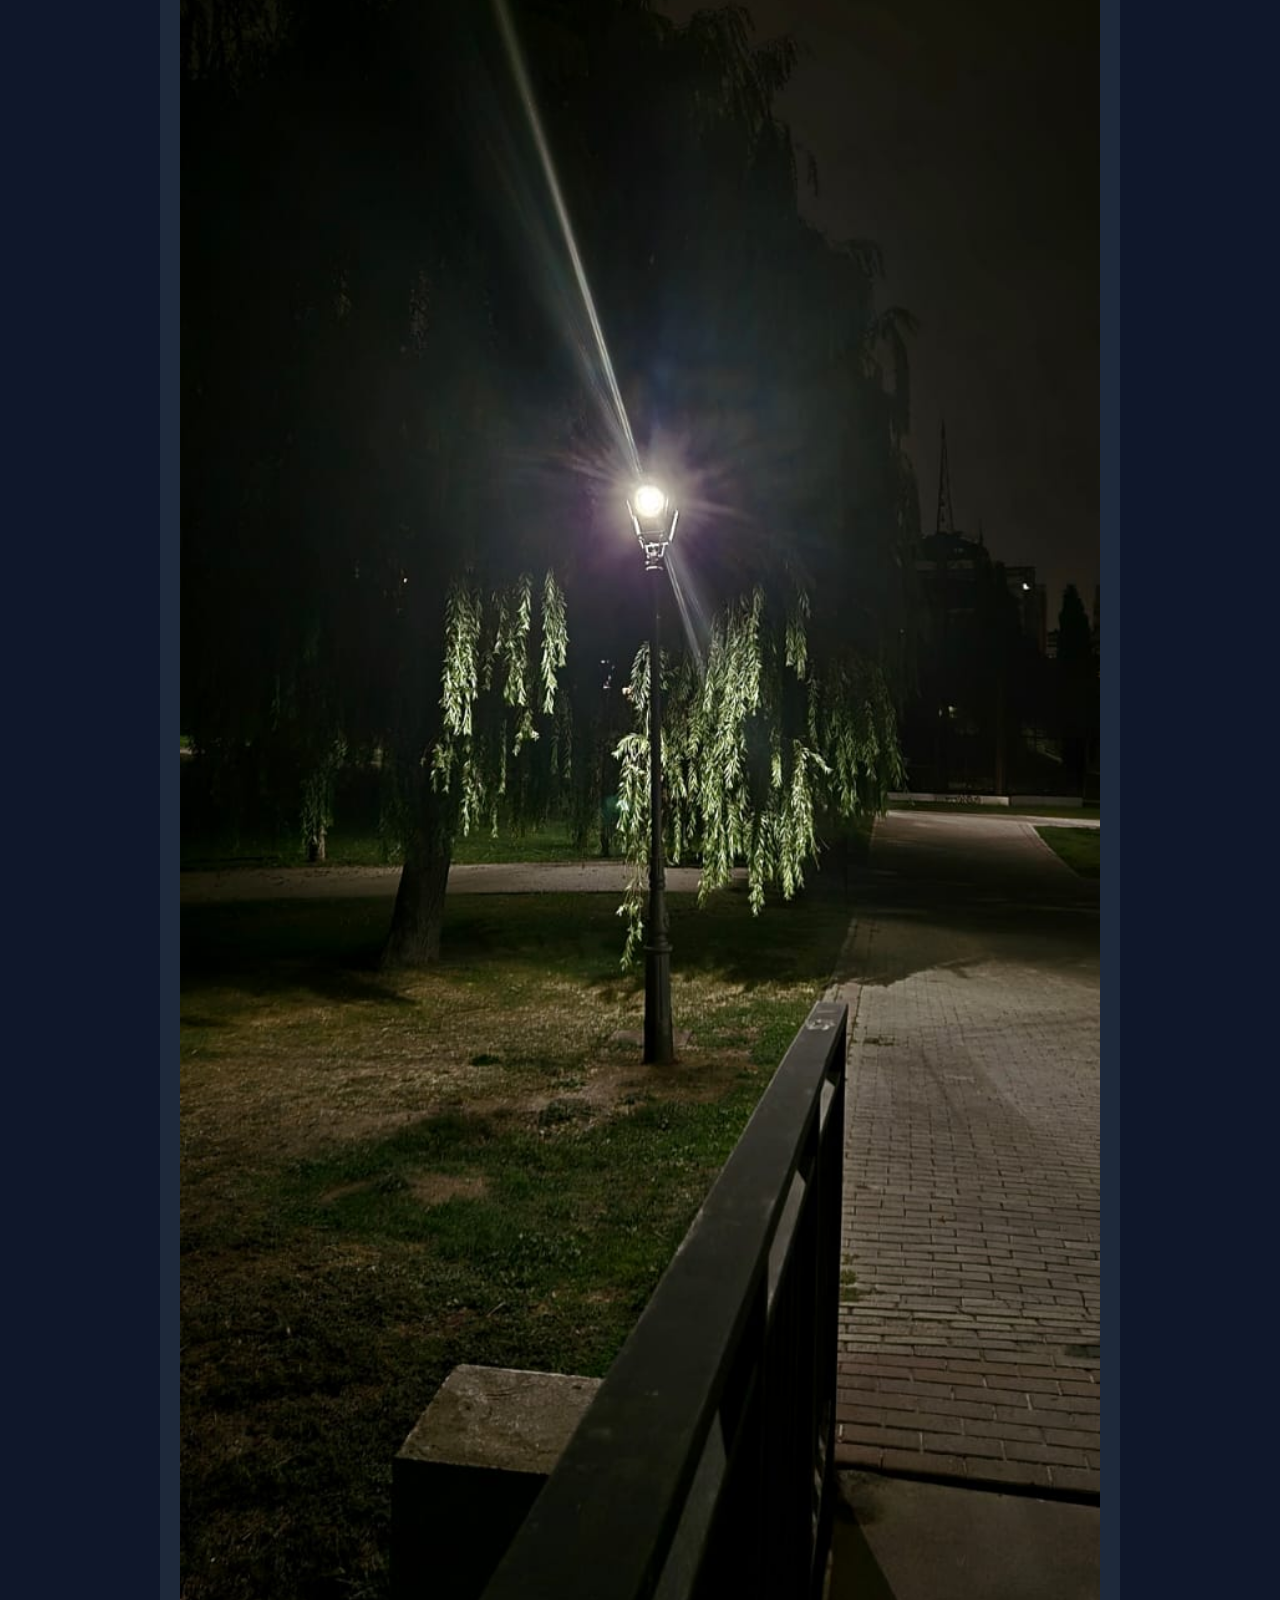
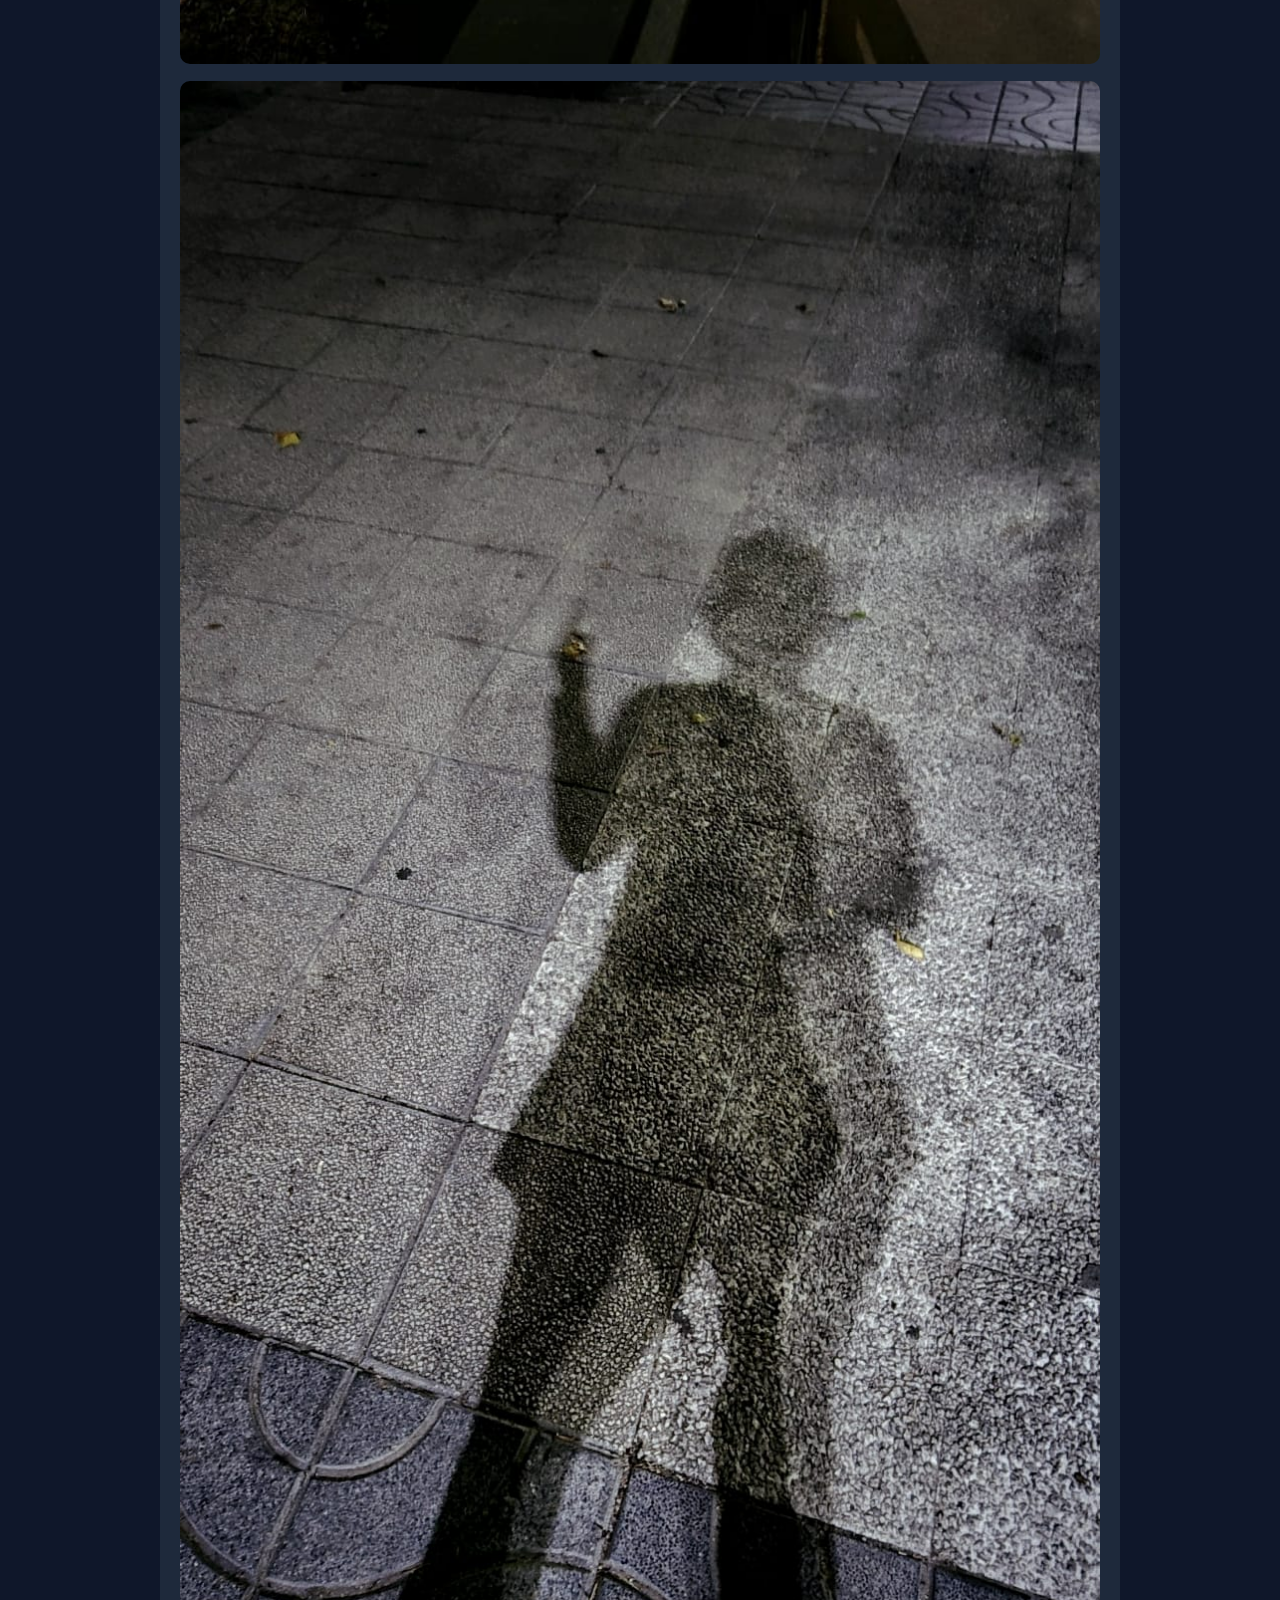
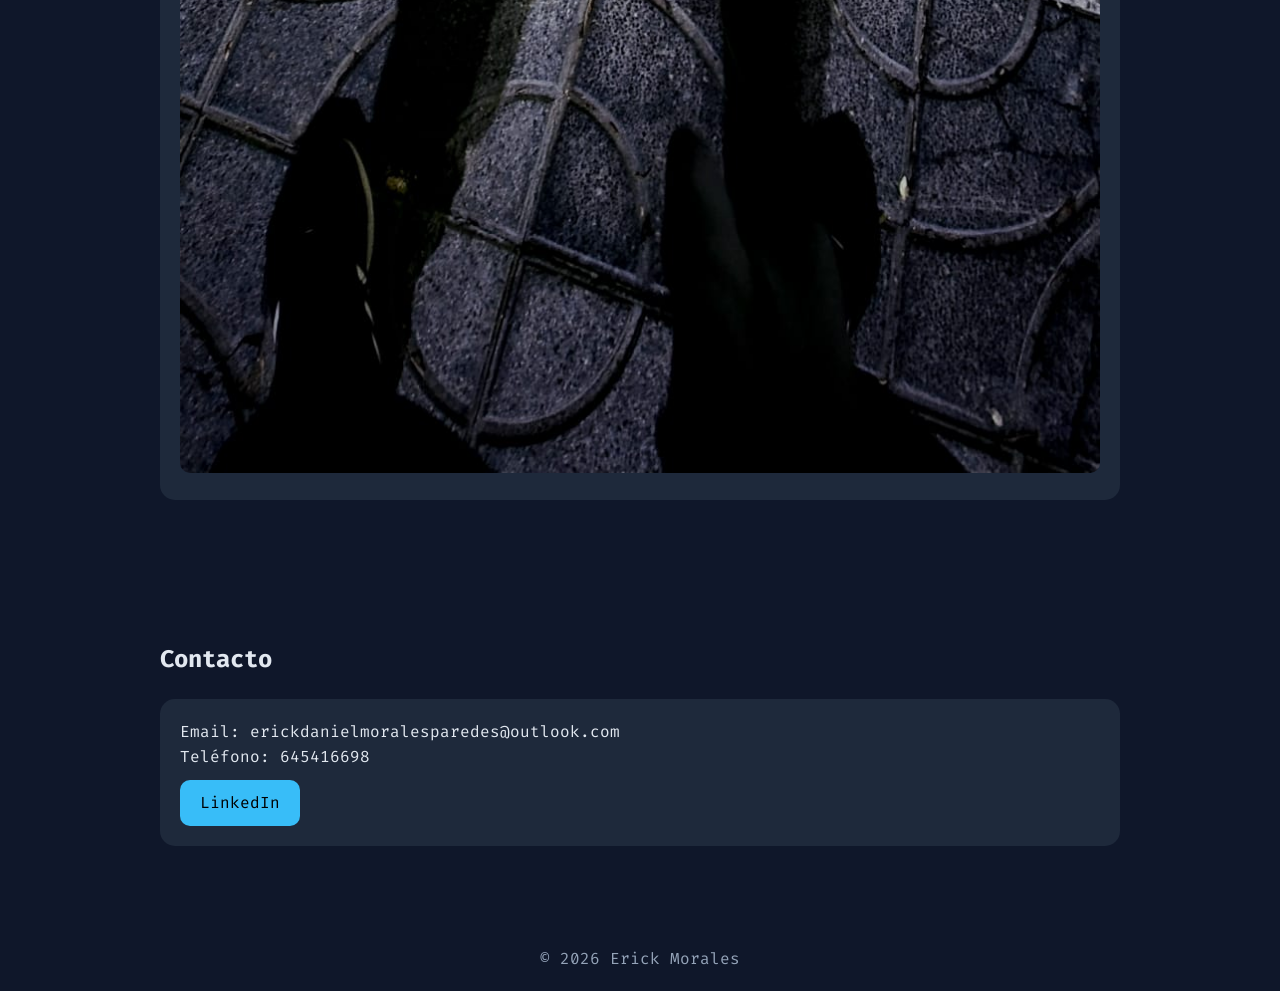
==== commit 6d6944d7: "mensaje" ====
--- a/index.html
+++ b/index.html
@@ -1,92 +1,98 @@
 <!DOCTYPE html>
 <html lang="es">
+<head>
+  <meta charset="UTF-8">
+  <meta name="viewport" content="width=device-width, initial-scale=1.0">
+  <title>Erick Morales | Portfolio</title>
 
-<head>
-    <meta charset="UTF-8">
-    <meta name="viewport" content="width=device-width, initial-scale=1.0">
-    <title>Portfolio</title>
-    <link rel="stylesheet" href="index.css">
-    <link rel="preconnect" href="https://fonts.googleapis.com">
-    <link rel="preconnect" href="https://fonts.gstatic.com" crossorigin>
-    <link href="https://fonts.googleapis.com/css2?family=Fira+Code:wght@300..700&display=swap" rel="stylesheet">
+  <link rel="stylesheet" href="index.css">
 
+  <link href="https://fonts.googleapis.com/css2?family=Fira+Code&display=swap" rel="stylesheet">
 </head>
 
 <body>
-    <div id="fondo">
 
-    </div>
-    <header>
-        <h1>ERICK DANIEL MORALES PAREDES</h1>
-        <nav>
-            <ol class="menu">
-                <li><a href="index.html">Inicio</a></li>
-                <li><a href="sobre-mi.html">Sobre mí</a></li>
-                <li><a href="proyectos.html">Proyectos</a></li>
-                <li><a href="habilidades.html">Habilidades</a></li>
-                <li><a href="contacto.html">Contacto</a></li>
-            </ol>
-        </nav>
-    </header>
-    <div class="container">
-        <section id="inicio">
-            <h2>Inicio</h2>
-            <div class="card">
-                <p>Este es mi porfolio, demustro mis habilidades, proyectos y cual es la trayectoria profesional que me
-                    encantaria seguir.</p>
-            </div>
-        </section>
-    </div>
-    <section id="sobre_mi">
-        <div class="container">
-            <h2>Sobre mi</h2>
-            <div class="card">
-                <p>Naci en Ecuador en el 1999 a los 10 años empece a cambiar la room de mi telefono, por curiosidad, a
-                    los 12 desarme y arme mi propio ordenador realizando una limpieza a profundidad, en el 2018 viaje a
-                    rusia vivi durante 1 año en kursk, en el 2019 viaje a Londres donde viví 6 años con mi madre y
-                    aprendí ingles, actualmente llevo 4 años en españa trabajando en una consultora como teleoperador de
-                    fidelización</p>
-            </div>
-    </section>
-    </div>
-    <section id="proyecto">
-        <div class="container">
-            <h2>Proyecto</h2>
-            <div class="card">
-                <p>Here are some of the projects I've worked on:</p>
-                <ul>
-                    <li>Mi pagina web: Esta es mi pagina web </li> <a
-                        href="https://erickdmp.github.io/">https://erickdmp.github.io/</a>
-                </ul>
-            </div>
-        </div>
-    </section>
-    <div class="container">
-        <section id="habilidades">
-            <h2>Habilidades</h2>
-            <div class="card">
-                <p>Mis habilidades van desde creación de paginas web con repositorios en github, hacer push en local
-                    para guardar los cambios en el repositorio, creacion y distribucion de redes</p>
-                <ul>
-                    <li>HTML/CSS</li>
-                    <li>JavaScript</li>
-                    <li>React</li>
-                    <li>Node.js</li>
-                </ul>
-            </div>
-        </section>
-    </div>
-    <div class="container">
-        <section id="contacto">
-            <h2>Contacto</h2>
-            <div class="card">
-                <p>If you would like to get in touch, feel free to reach out!</p>
-            </div>
-        </section>
-    </div>
-    <footer>
-        <p>&copy; 2026 Erick DMP</p>
-    </footer>
+<nav>
+  <ul class="menu">
+    <li><a href="#inicio">Inicio</a></li>
+    <li><a href="#sobre">Sobre mí</a></li>
+    <li><a href="#proyectos">Proyectos</a></li>
+    <li><a href="#skills">Habilidades</a></li>
+    <li><a href="#contacto">Contacto</a></li>
+  </ul>
+</nav>
+<section id="inicio">
+  <h1>Erick Morales</h1>
+  <p>Administrador de Sistemas | ASIR</p>
+  <a href="#contacto" class="btn">Contáctame</a>
+</section>
+
+<section id="sobre">
+  <h2>Sobre mí</h2>
+  <div class="card">
+    <p>
+      Soy estudiante de ASIR con experiencia en atención al cliente y pasión por la tecnología.
+      He vivido en Ecuador, Rusia, Reino Unido y España, lo que me ha permitido adaptarme a diferentes entornos.
+    </p>
+
+    <img src="Erick.jpeg" alt="Erick" style="width:200px; border-radius:50%; margin-top:15px;">
+  </div>
+</section>
+
+<section id="proyectos">
+  <h2>Proyectos</h2>
+
+  <div class="card">
+    <h3>Portfolio Web</h3>
+    <p>Mi propia página web desarrollada con HTML y CSS.</p>
+    <a href="https://erickdmp.github.io/" class="btn">Ver proyecto</a>
+  </div>
+
+</section>
+
+<section id="skills">
+  <h2>Habilidades</h2>
+
+  <div class="skill">
+    <p>Linux</p>
+    <div class="skill-bar"><span style="width:80%"></span></div>
+  </div>
+
+  <div class="skill">
+    <p>MySQL</p>
+    <div class="skill-bar"><span style="width:70%"></span></div>
+  </div>
+
+  <div class="skill">
+    <p>Redes (Cisco)</p>
+    <div class="skill-bar"><span style="width:75%"></span></div>
+  </div>
+
+</section>
+
+<section>
+  <h2>Fotografía</h2>
+
+  <div class="card">
+    <img src="Paisaje.jpeg" style="width:100%; border-radius:10px;">
+    <img src="Arbol.jpeg" style="width:100%; border-radius:10px; margin-top:10px;">
+    <img src="Erick_Sombra.jpeg" style="width:100%; border-radius:10px; margin-top:10px;">
+  </div>
+</section>
+
+<section id="contacto">
+  <h2>Contacto</h2>
+
+  <div class="card">
+    <p>Email: erickdanielmoralesparedes@outlook.com</p>
+    <p>Teléfono: 645416698</p>
+    <a href="https://www.linkedin.com/" class="btn">LinkedIn</a>
+  </div>
+</section>
+
+<footer>
+  <p>© 2026 Erick Morales</p>
+</footer>
+
 </body>
-
 </html>
